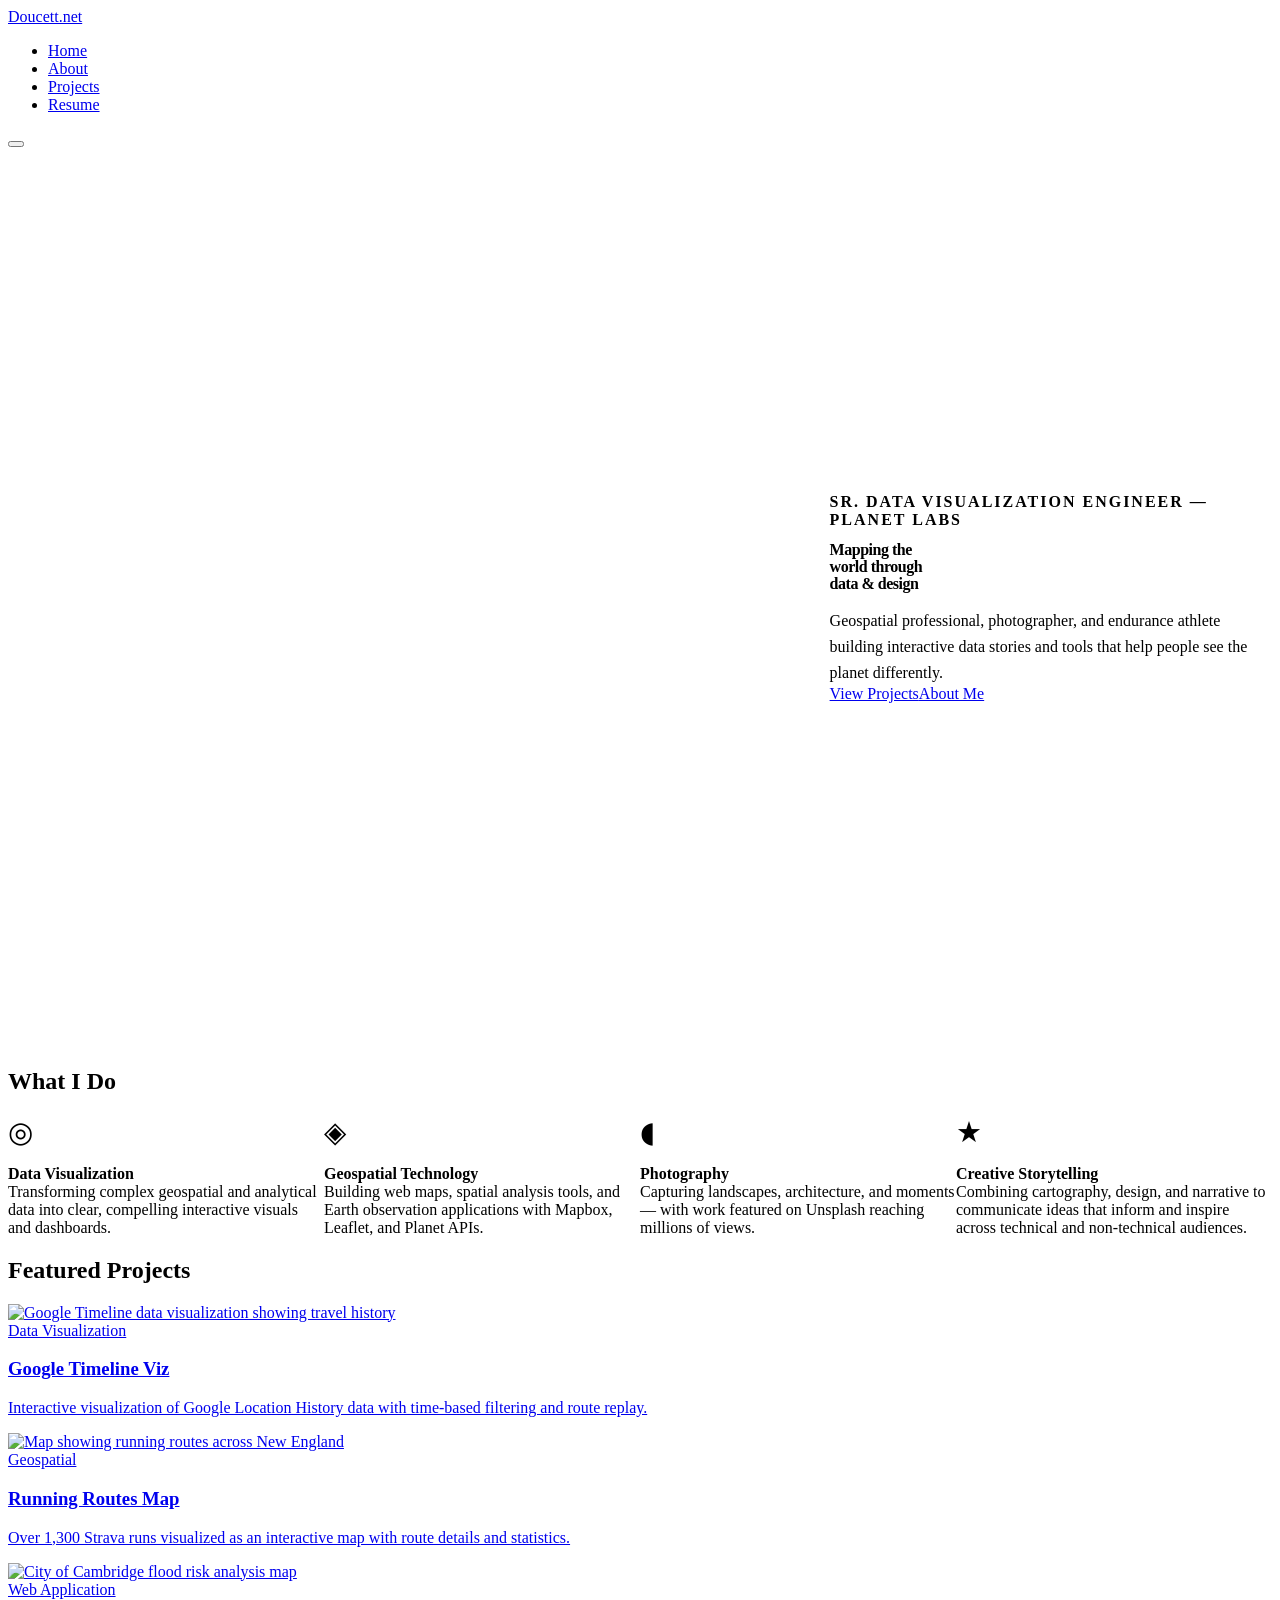
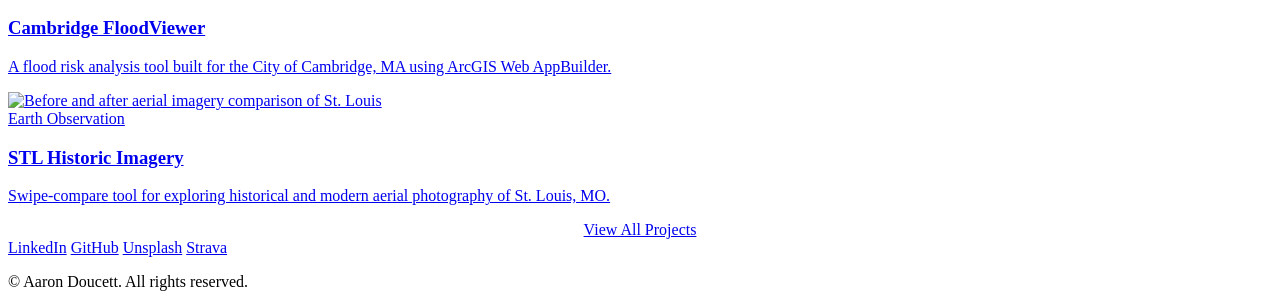
==== index.html @ 0f0d5284 "Update index.html" ====
<!DOCTYPE html>
<html lang="en">
<head>
  <meta charset="UTF-8">
  <meta name="viewport" content="width=device-width, initial-scale=1.0">
  <title>Jessie Brain — Data Visualization &amp; Geospatial</title>
  <meta name="description" content="Jessie is........">
  <meta name="author" content="Jessie Brain">

  <meta property="og:title" content="Jessie Brain — Data Visualization & Geospatial">
  <meta property="og:description" content="Sr. Data Visualization Engineer at Planet Labs. Maps, data stories, and creative geospatial work.">
  <meta property="og:type" content="website">
  <meta property="og:url" content="https://doucett.net/">
  <link rel="canonical" href="https://doucett.net/">

  <link rel="preconnect" href="https://fonts.googleapis.com">
  <link rel="preconnect" href="https://fonts.gstatic.com" crossorigin>
  <link rel="preconnect" href="https://api.mapbox.com">
  <link href="https://fonts.googleapis.com/css2?family=Geologica:wght@400;500;600;700;800&family=Inter:wght@400;500;600&display=swap" rel="stylesheet">
  <link href="https://api.mapbox.com/mapbox-gl-js/v3.9.0/mapbox-gl.css" rel="stylesheet">
  <link rel="stylesheet" href="css/style.css">

  <style>
    .home-hero {
      position: relative;
      height: 100vh;
      display: flex;
      overflow: hidden;
      background: var(--color-bg-primary);
    }
    .home-hero__map {
      width: 65%;
      height: 100%;
      position: relative;
    }
    .home-hero__map::after {
      content: '';
      position: absolute;
      top: 0; right: 0;
      width: 120px; height: 100%;
      background: linear-gradient(to right, transparent, var(--color-bg-primary));
      z-index: 2;
      pointer-events: none;
    }
    #map { width: 100%; height: 100%; }
    .home-hero__content {
      width: 35%;
      display: flex;
      flex-direction: column;
      justify-content: center;
      padding: var(--space-3xl);
      position: relative;
      z-index: 2;
    }
    .home-hero__label {
      font-family: var(--font-heading);
      font-size: var(--text-xs);
      font-weight: 600;
      color: var(--color-accent);
      text-transform: uppercase;
      letter-spacing: 2px;
      margin-bottom: var(--space-md);
    }
    .home-hero__title {
      font-size: var(--text-hero);
      font-weight: 800;
      line-height: 1.05;
      margin-bottom: var(--space-lg);
      letter-spacing: -0.03em;
    }
    .home-hero__desc {
      font-size: var(--text-lg);
      color: var(--color-text-secondary);
      line-height: 1.6;
      margin-bottom: var(--space-xl);
    }
    .home-hero__actions {
      display: flex;
      gap: var(--space-md);
      flex-wrap: wrap;
    }

    .capabilities {
      display: grid;
      grid-template-columns: repeat(auto-fit, minmax(240px, 1fr));
      gap: var(--space-lg);
      margin-top: var(--space-2xl);
    }
    .capability {
      padding: var(--space-xl);
      background: var(--color-bg-surface);
      border: 1px solid var(--color-border);
      border-radius: var(--radius-lg);
      transition: border-color var(--transition-base), transform var(--transition-base);
    }
    .capability:hover {
      border-color: var(--color-border-accent);
      transform: translateY(-2px);
    }
    .capability__icon {
      font-size: 1.8rem;
      margin-bottom: var(--space-md);
      display: block;
    }
    .capability__title {
      font-size: var(--text-lg);
      font-weight: 600;
      margin-bottom: var(--space-xs);
    }
    .capability__desc {
      font-size: var(--text-sm);
      color: var(--color-text-secondary);
      margin: 0;
    }

    @media (max-width: 768px) {
      .home-hero {
        flex-direction: column;
        height: auto;
        min-height: 80vh;
      }
      .home-hero__map { display: none; }
      .home-hero__content {
        width: 100%;
        padding: calc(var(--header-height) + var(--space-3xl)) var(--space-xl) var(--space-3xl);
        background: radial-gradient(ellipse at 30% 20%, rgba(230,126,34,0.06) 0%, transparent 60%),
                    var(--color-bg-primary);
      }
      .home-hero__title { font-size: var(--text-4xl); }
    }
  </style>
</head>
<body>
  <a href="#main-content" class="sr-only" style="position:absolute;top:-100px;left:0;background:var(--color-accent);color:#000;padding:0.5rem 1rem;z-index:9999;font-weight:600;" onfocus="this.style.top='0'" onblur="this.style.top='-100px'">Skip to content</a>

  <header class="site-header">
    <nav class="site-nav" aria-label="Main Navigation">
      <a href="index.html" class="site-logo">Doucett.net</a>
      <ul class="nav-links">
        <li><a href="index.html">Home</a></li>
        <li><a href="about.html">About</a></li>
        <li><a href="geospatial.html">Projects</a></li>
        <li><a href="resume.html">Resume</a></li>
      </ul>
      <button class="burger" aria-label="Toggle Navigation" aria-expanded="false">
        <span></span>
        <span></span>
        <span></span>
      </button>
    </nav>
  </header>

  <main id="main-content">
    <section class="home-hero">
      <div class="home-hero__map">
        <div id="map"></div>
      </div>
      <div class="home-hero__content">
        <span class="home-hero__label">Sr. Data Visualization Engineer — Planet Labs</span>
        <h1 class="home-hero__title">Mapping the<br>world through<br>data &amp; design</h1>
        <p class="home-hero__desc">Geospatial professional, photographer, and endurance athlete building interactive data stories and tools that help people see the planet differently.</p>
        <div class="home-hero__actions">
          <a href="geospatial.html" class="btn btn--primary">View Projects</a>
          <a href="about.html" class="btn btn--outline">About Me</a>
        </div>
      </div>
    </section>

    <section class="section section--contour" id="what-i-do">
      <div class="container">
        <h2>What I Do</h2>
        <div class="capabilities">
          <div class="capability">
            <span class="capability__icon" aria-hidden="true">&#9678;</span>
            <h3 class="capability__title">Data Visualization</h3>
            <p class="capability__desc">Transforming complex geospatial and analytical data into clear, compelling interactive visuals and dashboards.</p>
          </div>
          <div class="capability">
            <span class="capability__icon" aria-hidden="true">&#9672;</span>
            <h3 class="capability__title">Geospatial Technology</h3>
            <p class="capability__desc">Building web maps, spatial analysis tools, and Earth observation applications with Mapbox, Leaflet, and Planet APIs.</p>
          </div>
          <div class="capability">
            <span class="capability__icon" aria-hidden="true">&#9686;</span>
            <h3 class="capability__title">Photography</h3>
            <p class="capability__desc">Capturing landscapes, architecture, and moments — with work featured on Unsplash reaching millions of views.</p>
          </div>
          <div class="capability">
            <span class="capability__icon" aria-hidden="true">&#9733;</span>
            <h3 class="capability__title">Creative Storytelling</h3>
            <p class="capability__desc">Combining cartography, design, and narrative to communicate ideas that inform and inspire across technical and non-technical audiences.</p>
          </div>
        </div>
      </div>
    </section>

    <section class="section section--alt" id="featured-projects">
      <div class="container">
        <h2>Featured Projects</h2>
        <div class="gallery-grid">
          <a href="/pages/geo/timeline/timeline2.html" target="_blank" rel="noopener noreferrer" class="card">
            <div class="card__image">
              <img src="images/uploads/timeline.jpg" alt="Google Timeline data visualization showing travel history" loading="lazy">
            </div>
            <div class="card__body">
              <span class="card__tag">Data Visualization</span>
              <h3 class="card__title">Google Timeline Viz</h3>
              <p class="card__desc">Interactive visualization of Google Location History data with time-based filtering and route replay.</p>
            </div>
          </a>
          <a href="/pages/geo/runmap/" target="_blank" rel="noopener noreferrer" class="card">
            <div class="card__image">
              <img src="images/geo/runmap.jpg" alt="Map showing running routes across New England" loading="lazy">
            </div>
            <div class="card__body">
              <span class="card__tag">Geospatial</span>
              <h3 class="card__title">Running Routes Map</h3>
              <p class="card__desc">Over 1,300 Strava runs visualized as an interactive map with route details and statistics.</p>
            </div>
          </a>
          <a href="https://cambridgegis.maps.arcgis.com/apps/webappviewer/index.html?id=1d30c73456d246f48daf8489405c6629" target="_blank" rel="noopener noreferrer" class="card">
            <div class="card__image">
              <img src="images/geo/floodmapper.jpg" alt="City of Cambridge flood risk analysis map" loading="lazy">
            </div>
            <div class="card__body">
              <span class="card__tag">Web Application</span>
              <h3 class="card__title">Cambridge FloodViewer</h3>
              <p class="card__desc">A flood risk analysis tool built for the City of Cambridge, MA using ArcGIS Web AppBuilder.</p>
            </div>
          </a>
          <a href="https://adoucett.github.io/swipe/stl/" target="_blank" rel="noopener noreferrer" class="card">
            <div class="card__image">
              <img src="images/geo/swipe.jpg" alt="Before and after aerial imagery comparison of St. Louis" loading="lazy">
            </div>
            <div class="card__body">
              <span class="card__tag">Earth Observation</span>
              <h3 class="card__title">STL Historic Imagery</h3>
              <p class="card__desc">Swipe-compare tool for exploring historical and modern aerial photography of St. Louis, MO.</p>
            </div>
          </a>
        </div>
        <div style="text-align:center; margin-top:var(--space-2xl);">
          <a href="geospatial.html" class="btn btn--outline">View All Projects</a>
        </div>
      </div>
    </section>
  </main>

  <footer class="site-footer">
    <div class="site-footer__inner">
      <div class="footer-links">
        <a href="https://www.linkedin.com/in/adoucett/" target="_blank" rel="noopener noreferrer">LinkedIn</a>
        <a href="https://github.com/adoucett" target="_blank" rel="noopener noreferrer">GitHub</a>
        <a href="https://unsplash.com/@adoucett" target="_blank" rel="noopener noreferrer">Unsplash</a>
        <a href="https://www.strava.com/athletes/2721840" target="_blank" rel="noopener noreferrer">Strava</a>
      </div>
      <p class="site-footer__copy">&copy; <span id="copyright-year"></span> Aaron Doucett. All rights reserved.</p>
    </div>
  </footer>

  <script src="https://api.mapbox.com/mapbox-gl-js/v3.9.0/mapbox-gl.js" defer></script>
  <script src="js/main.js" defer></script>
  <script src="js/script.js" defer></script>
</body>
</html>
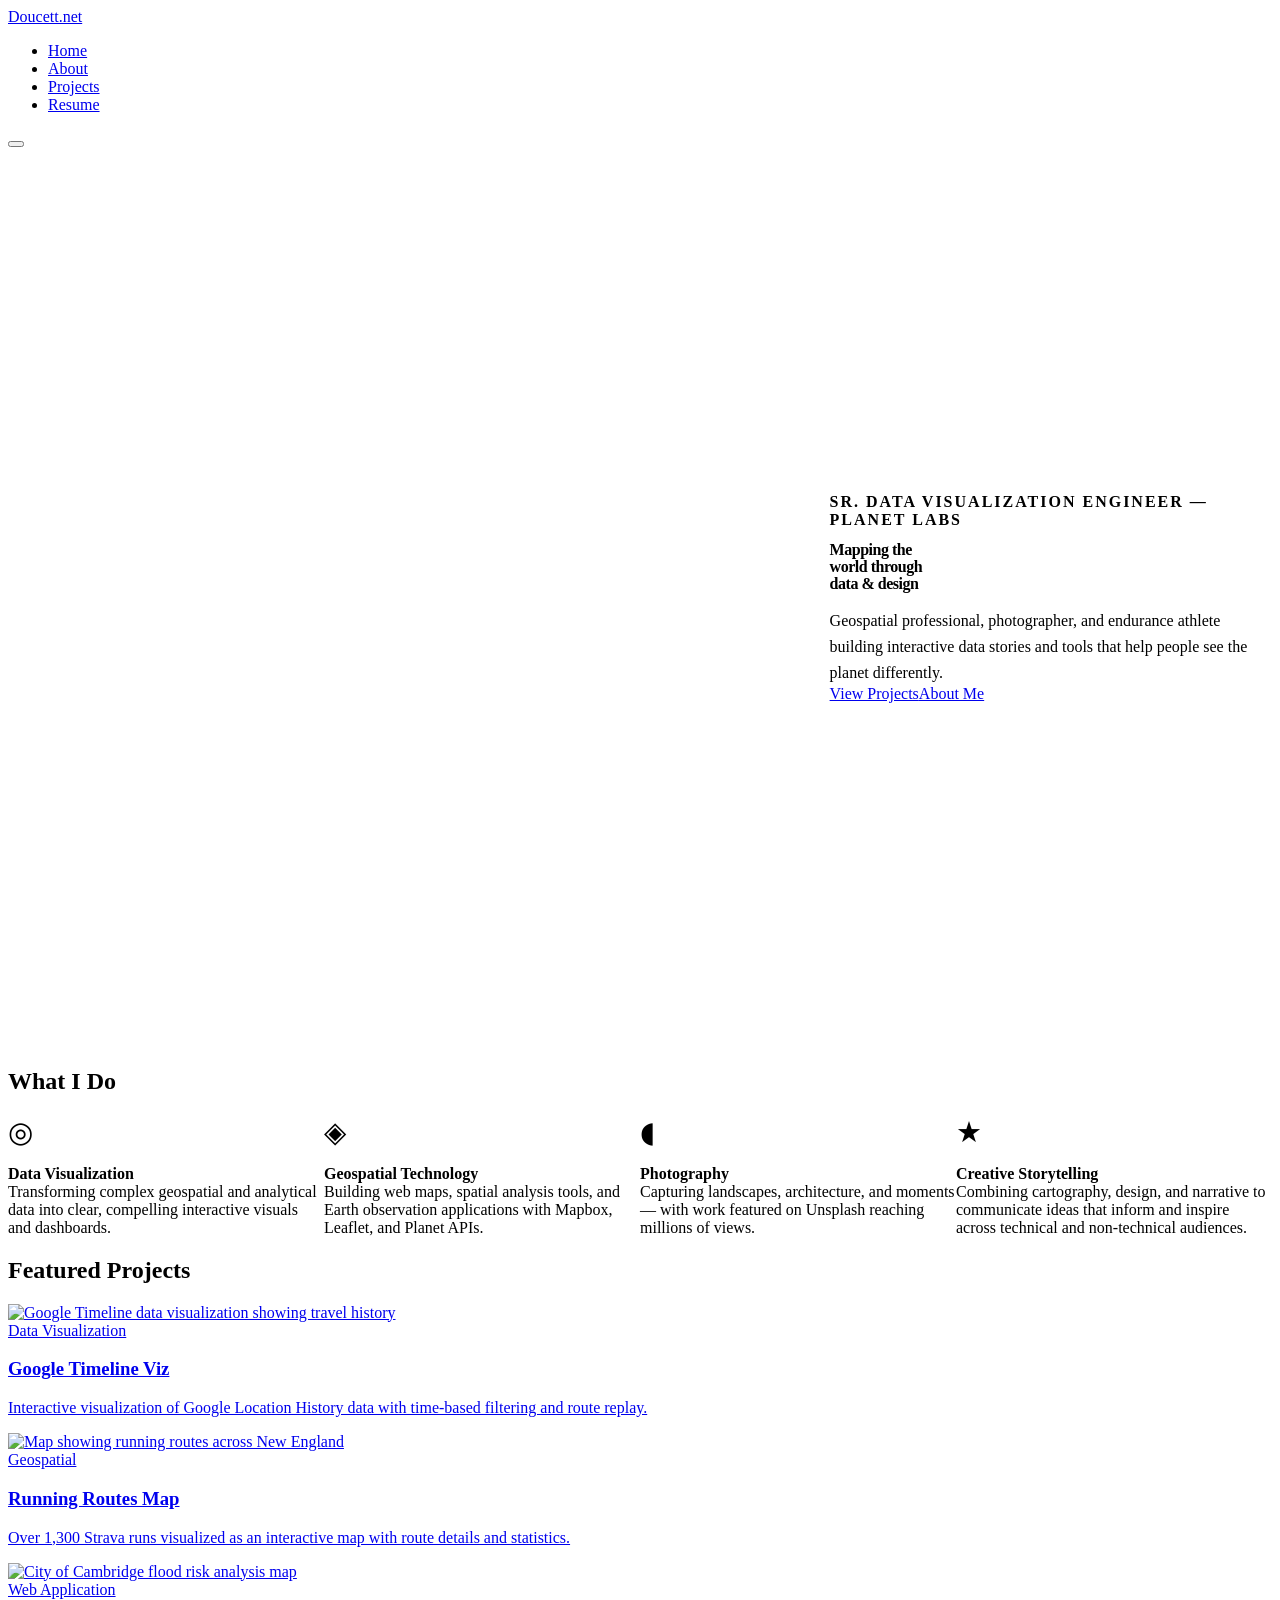
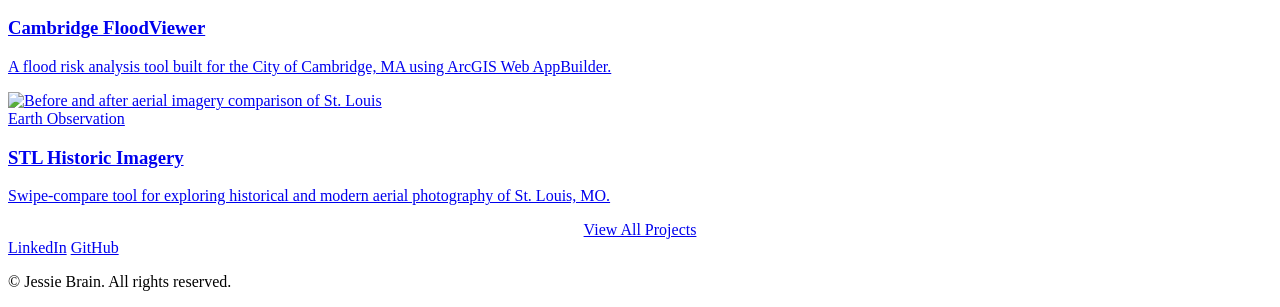
==== commit 11d007e0: "Update index.html" ====
--- a/index.html
+++ b/index.html
@@ -249,12 +249,10 @@
   <footer class="site-footer">
     <div class="site-footer__inner">
       <div class="footer-links">
-        <a href="https://www.linkedin.com/in/adoucett/" target="_blank" rel="noopener noreferrer">LinkedIn</a>
-        <a href="https://github.com/adoucett" target="_blank" rel="noopener noreferrer">GitHub</a>
-        <a href="https://unsplash.com/@adoucett" target="_blank" rel="noopener noreferrer">Unsplash</a>
-        <a href="https://www.strava.com/athletes/2721840" target="_blank" rel="noopener noreferrer">Strava</a>
-      </div>
-      <p class="site-footer__copy">&copy; <span id="copyright-year"></span> Aaron Doucett. All rights reserved.</p>
+        <a href="https://www.linkedin.com/in/jessiebrain/" target="_blank" rel="noopener noreferrer">LinkedIn</a>
+        <a href="https://github.com/jessiembrain" target="_blank" rel="noopener noreferrer">GitHub</a>
+      </div>
+      <p class="site-footer__copy">&copy; <span id="copyright-year"></span> Jessie Brain. All rights reserved.</p>
     </div>
   </footer>
 
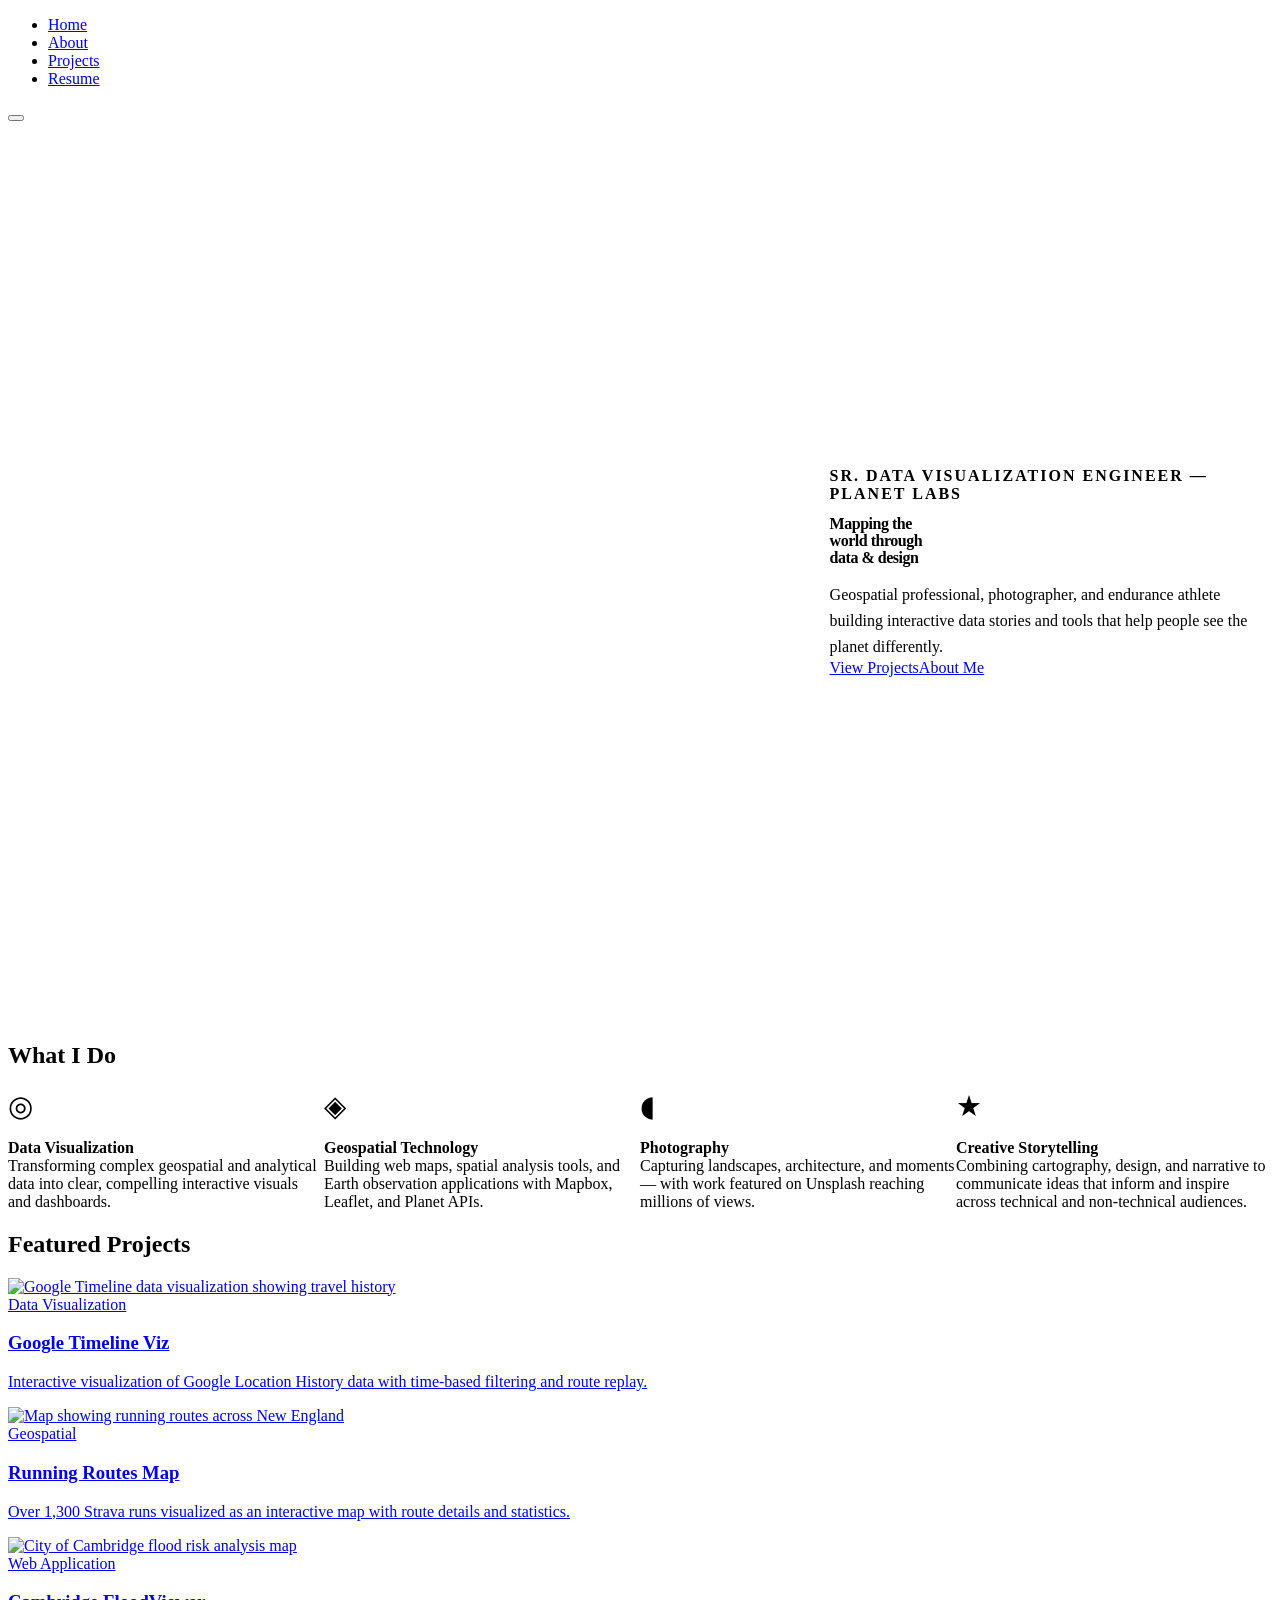
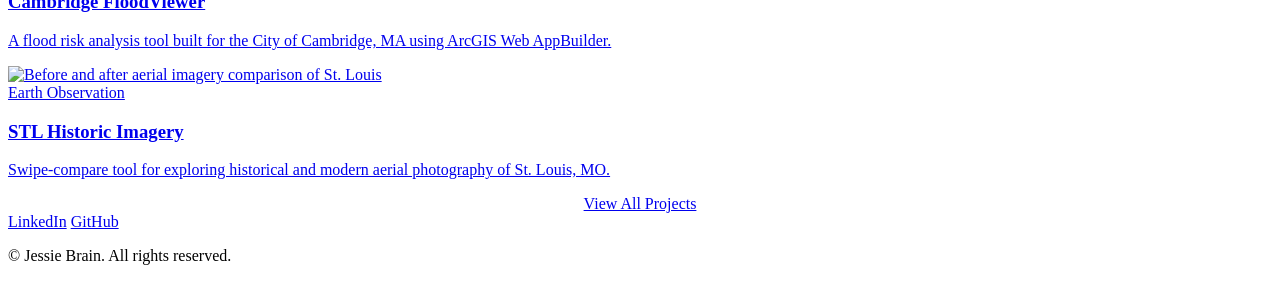
==== commit f7a10f17: "Update index.html" ====
--- a/index.html
+++ b/index.html
@@ -135,7 +135,7 @@
 
   <header class="site-header">
     <nav class="site-nav" aria-label="Main Navigation">
-      <a href="index.html" class="site-logo">Doucett.net</a>
+      <a href="index.html"</a>
       <ul class="nav-links">
         <li><a href="index.html">Home</a></li>
         <li><a href="about.html">About</a></li>
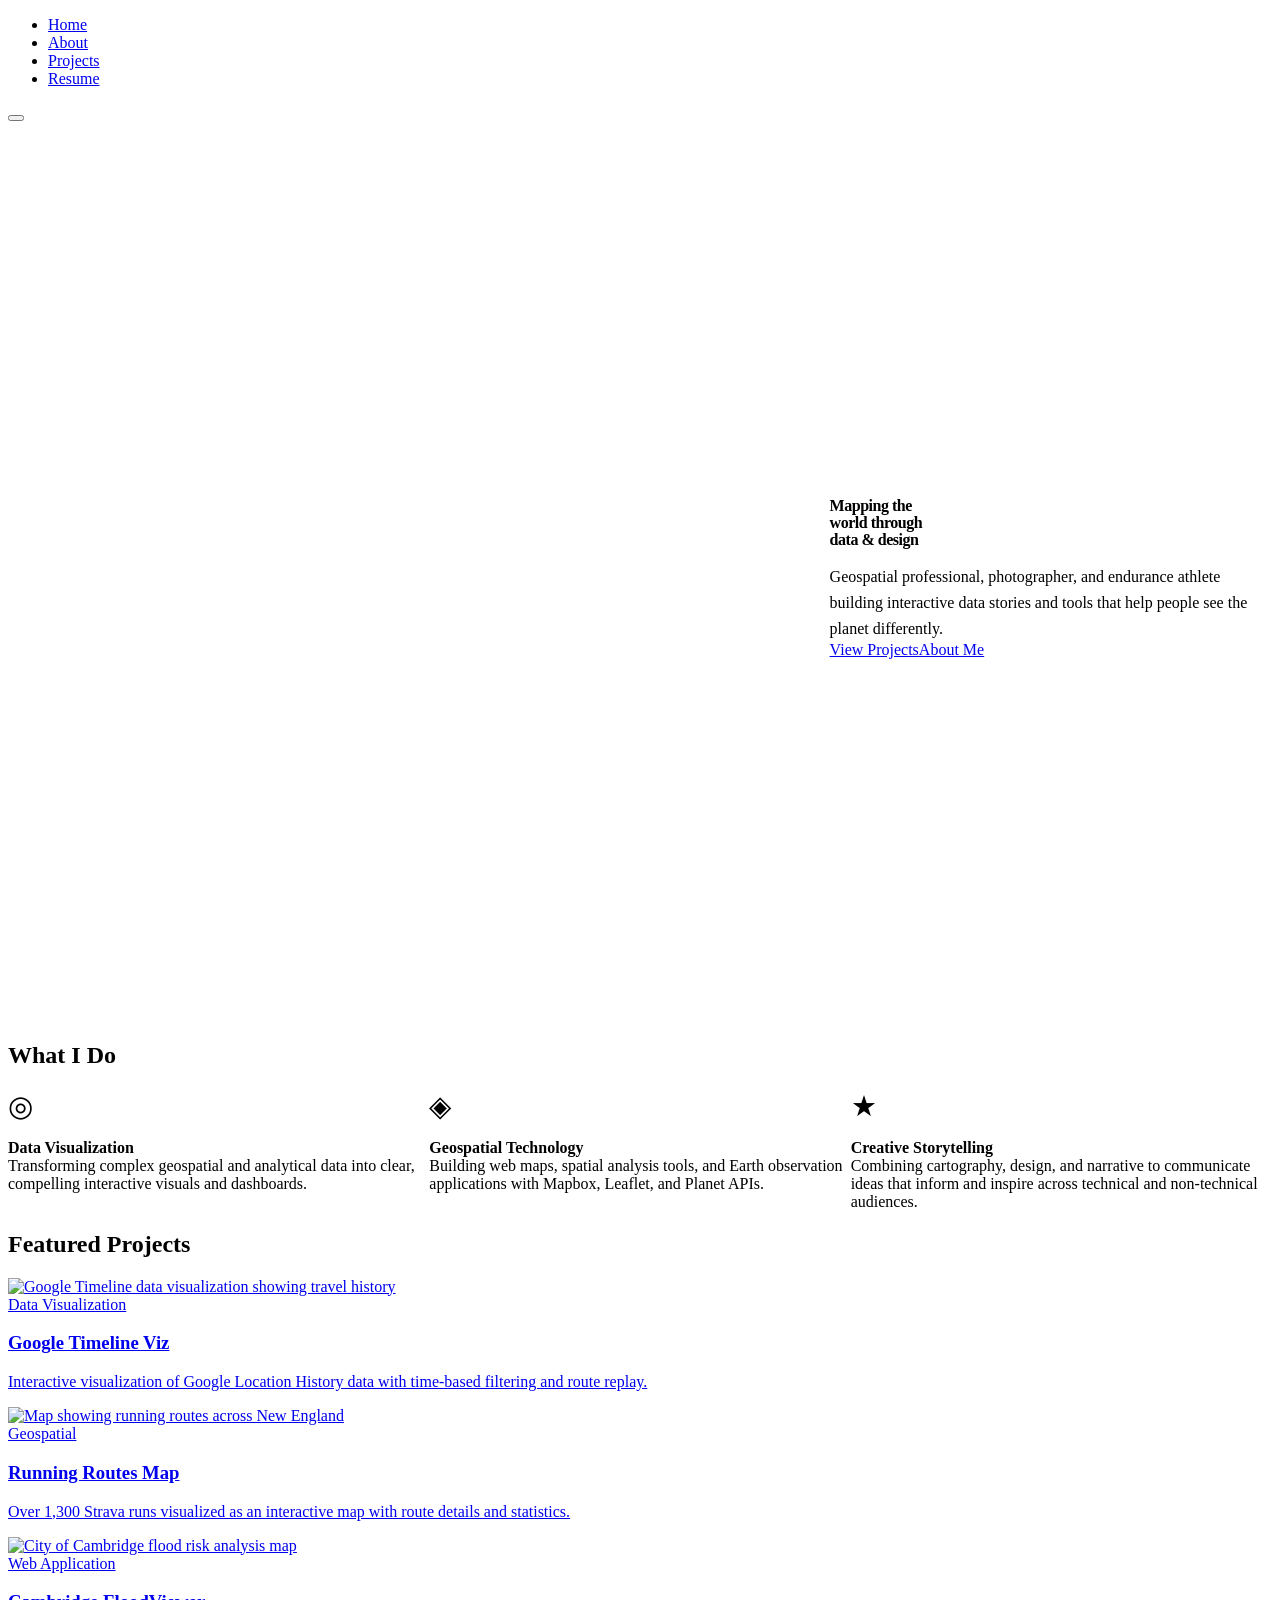
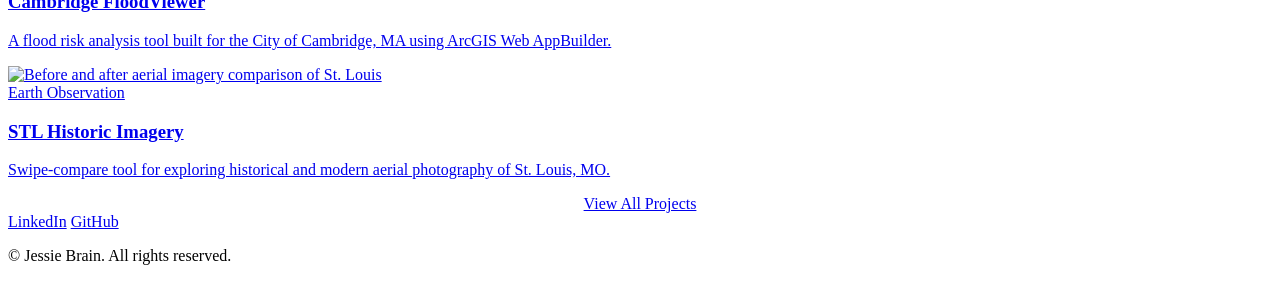
==== commit dfc0afb0: "Update index.html" ====
--- a/index.html
+++ b/index.html
@@ -3,12 +3,12 @@
 <head>
   <meta charset="UTF-8">
   <meta name="viewport" content="width=device-width, initial-scale=1.0">
-  <title>Jessie Brain — Data Visualization &amp; Geospatial</title>
+  <title>Jessie Brain — Geospatial</title>
   <meta name="description" content="Jessie is........">
   <meta name="author" content="Jessie Brain">
 
-  <meta property="og:title" content="Jessie Brain — Data Visualization & Geospatial">
-  <meta property="og:description" content="Sr. Data Visualization Engineer at Planet Labs. Maps, data stories, and creative geospatial work.">
+  <meta property="og:title" content="Jessie Brain">
+  <meta property="og:description" content="Maps, data stories, and other geospatial work.">
   <meta property="og:type" content="website">
   <meta property="og:url" content="https://doucett.net/">
   <link rel="canonical" href="https://doucett.net/">
@@ -156,7 +156,6 @@
         <div id="map"></div>
       </div>
       <div class="home-hero__content">
-        <span class="home-hero__label">Sr. Data Visualization Engineer — Planet Labs</span>
         <h1 class="home-hero__title">Mapping the<br>world through<br>data &amp; design</h1>
         <p class="home-hero__desc">Geospatial professional, photographer, and endurance athlete building interactive data stories and tools that help people see the planet differently.</p>
         <div class="home-hero__actions">
@@ -181,11 +180,6 @@
             <p class="capability__desc">Building web maps, spatial analysis tools, and Earth observation applications with Mapbox, Leaflet, and Planet APIs.</p>
           </div>
           <div class="capability">
-            <span class="capability__icon" aria-hidden="true">&#9686;</span>
-            <h3 class="capability__title">Photography</h3>
-            <p class="capability__desc">Capturing landscapes, architecture, and moments — with work featured on Unsplash reaching millions of views.</p>
-          </div>
-          <div class="capability">
             <span class="capability__icon" aria-hidden="true">&#9733;</span>
             <h3 class="capability__title">Creative Storytelling</h3>
             <p class="capability__desc">Combining cartography, design, and narrative to communicate ideas that inform and inspire across technical and non-technical audiences.</p>
